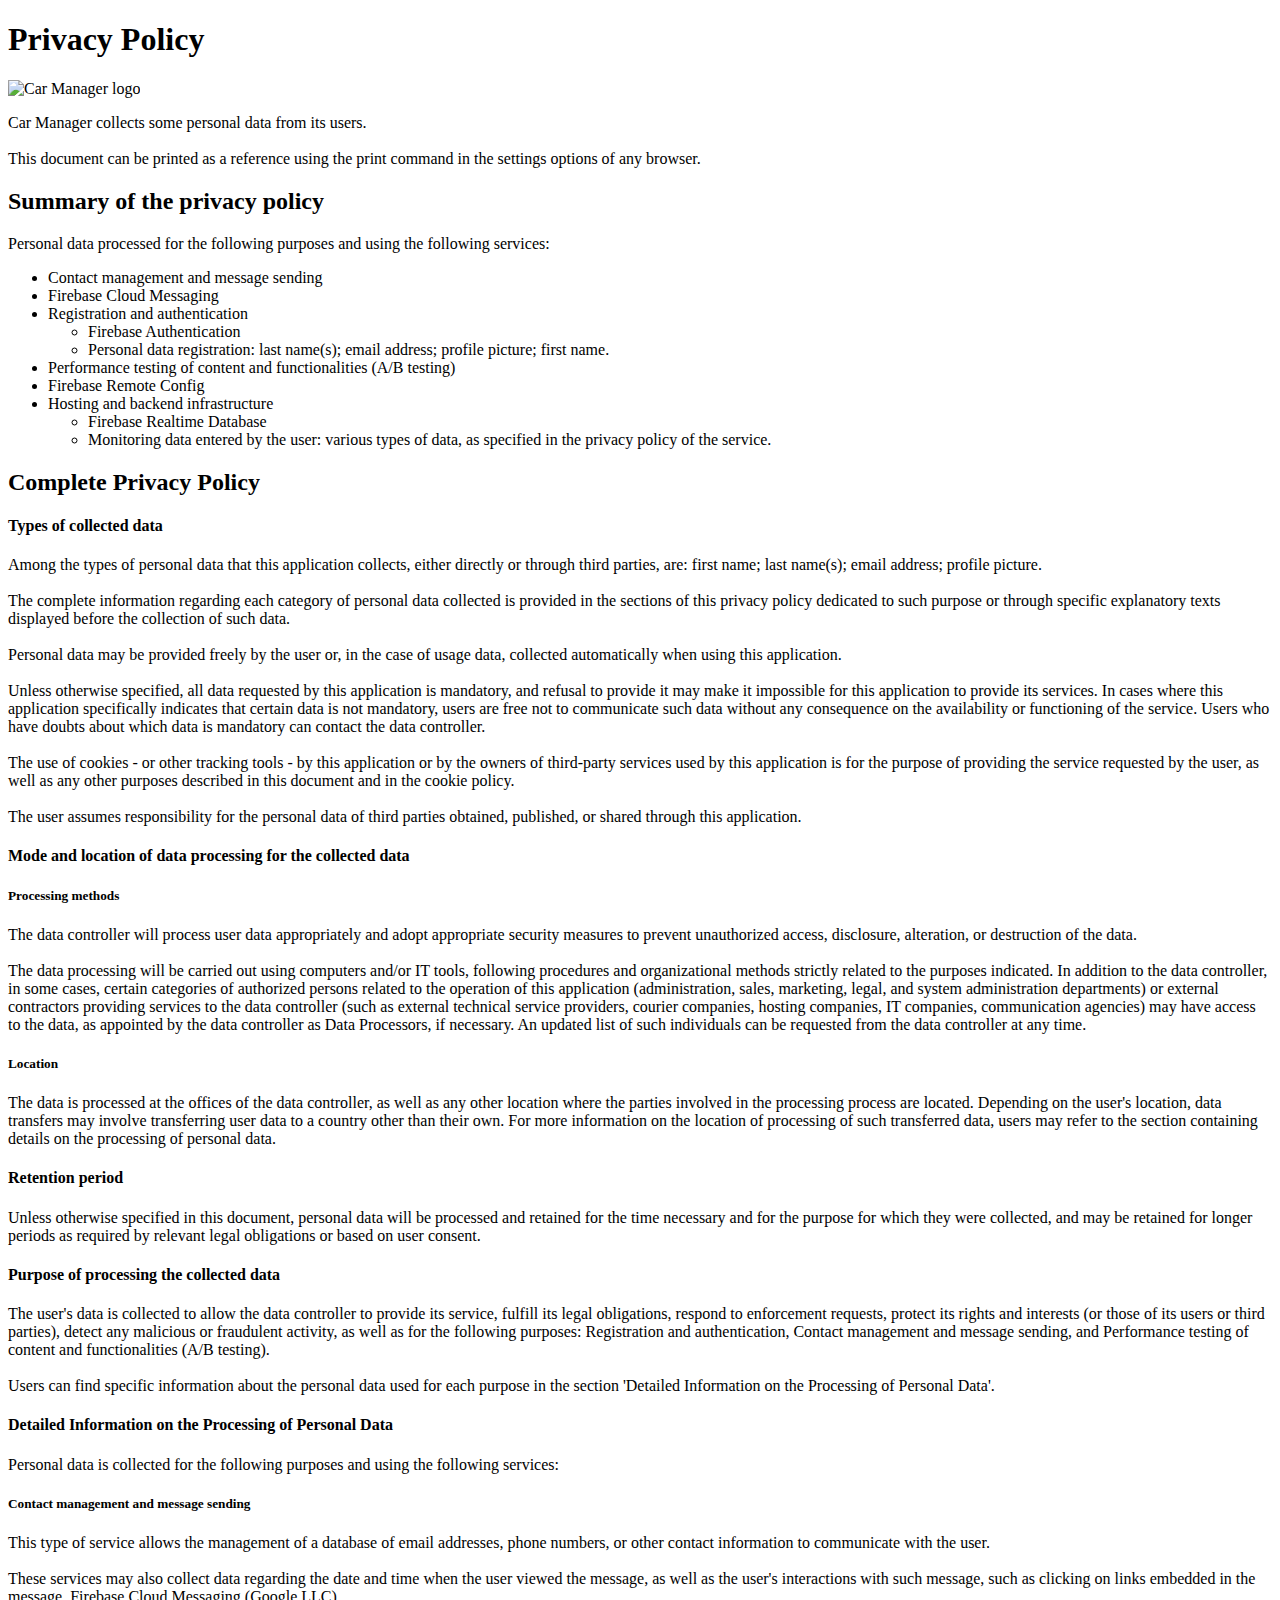
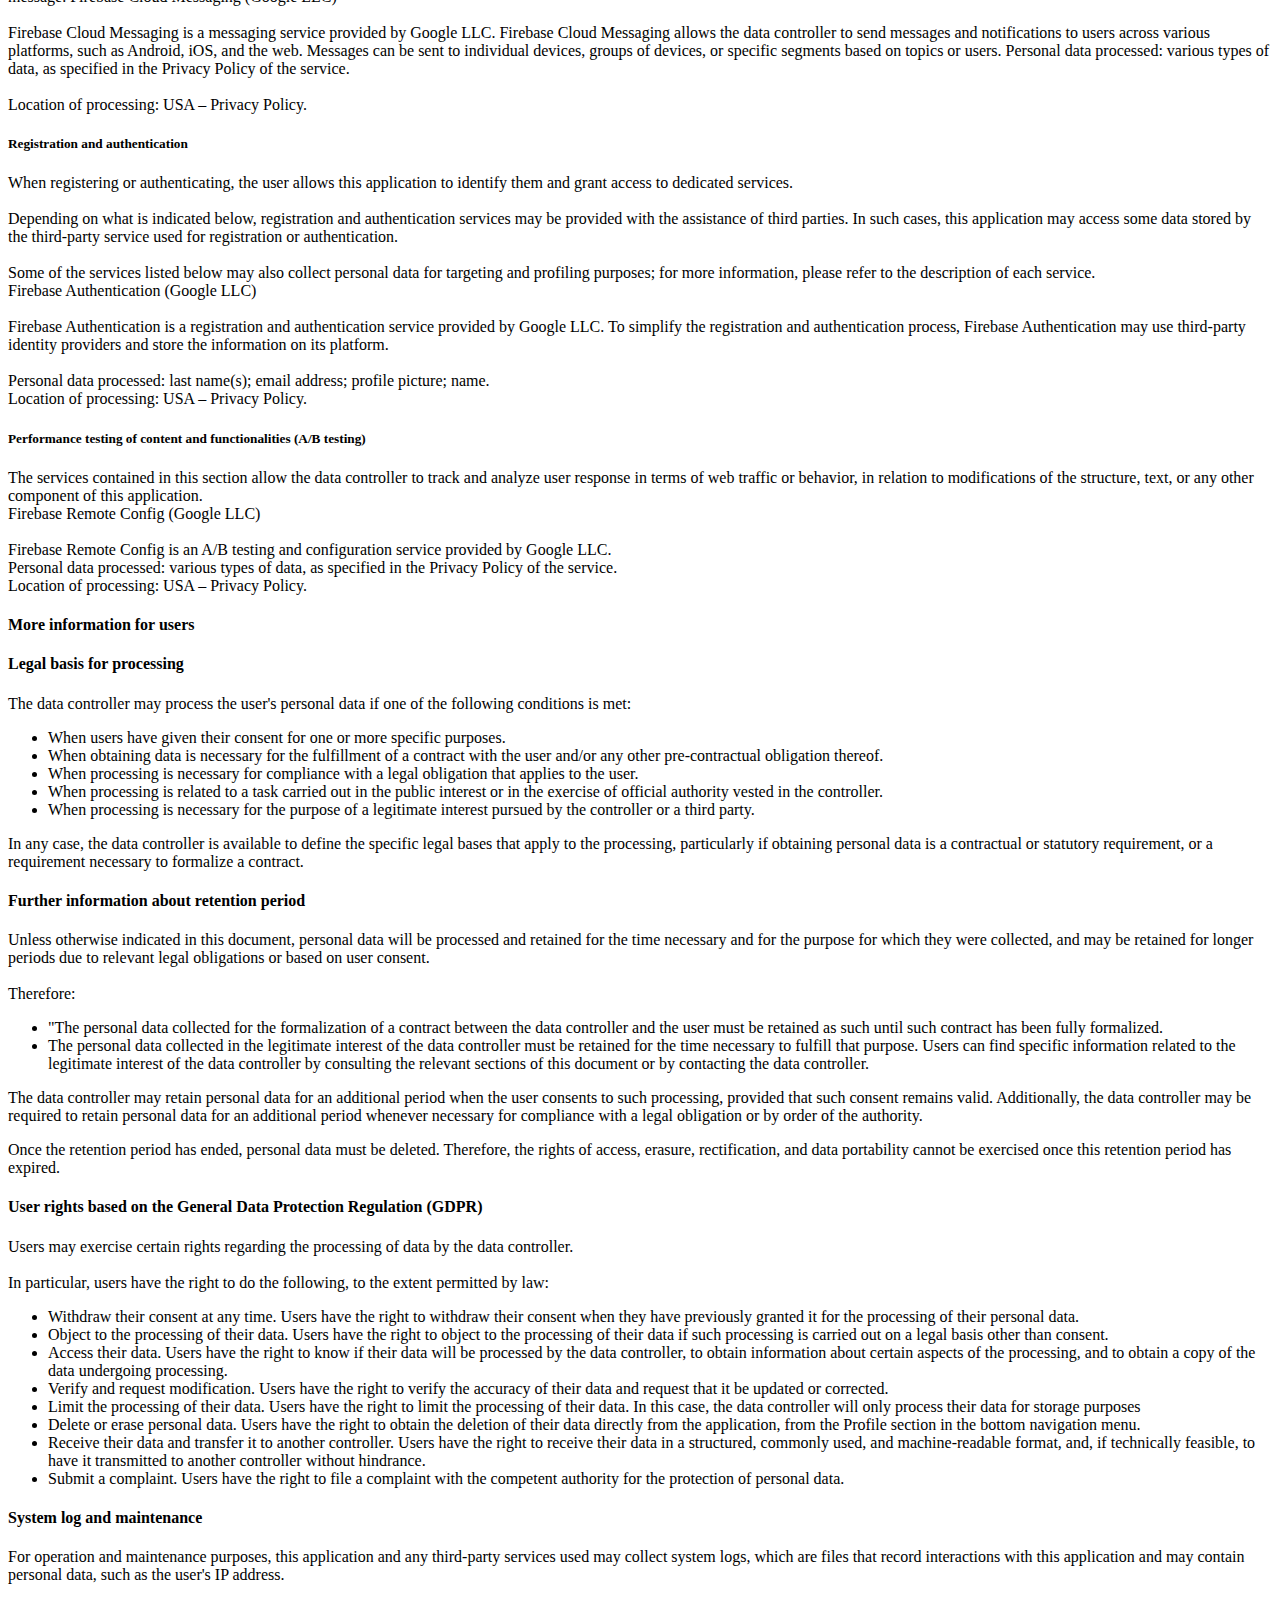
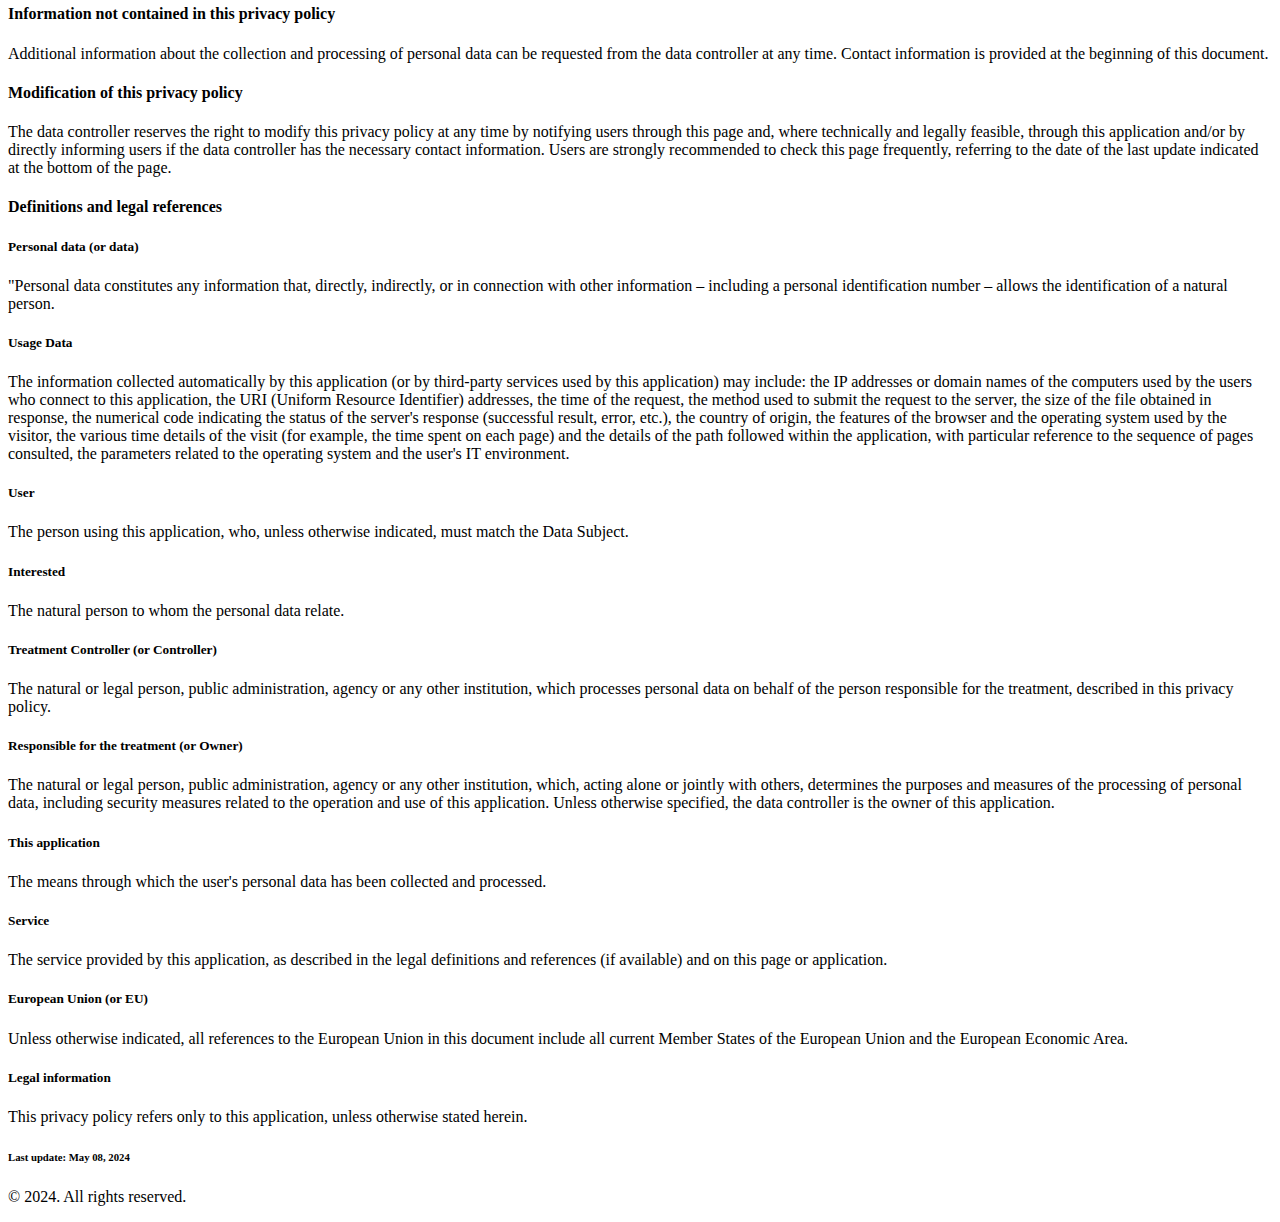
==== pages/privacypolicy.en.html @ eead5f78 "Merge pull request #2 from dan-chez/feature/webpage_en" ====
<!DOCTYPE html>
<html lang="en">
<head>
    <meta charset="UTF-8">
    <meta name="viewport" content="width=device-width, initial-scale=1.0">
    <title>Car Manager</title>
    <link rel="stylesheet" href="../styles/style.css">
    <link rel="icon" href="../assets/carmanager.png">
</head>
<body>
<header>
    <h1>Privacy Policy</h1>
    <img src="../assets/carmanager.png" alt="Car Manager logo">
</header>

<main>
    <section class="introduction">
        <p class="intro">Car Manager collects some personal data from its users.<br><br>This document can be printed as a reference using the print command in the settings options of any browser.</p>

        <h2>Summary of the privacy policy</h2>

        <p>Personal data processed for the following purposes and using the following services:</p>

        <ul>
            <li>Contact management and message sending</li>
            <li>Firebase Cloud Messaging</li>
            <li>Registration and authentication
                <ul>
                    <li>Firebase Authentication</li>
                    <li>Personal data registration: last name(s); email address; profile picture; first name.</li>
                </ul>
            </li>
            <li>Performance testing of content and functionalities (A/B testing)</li>
            <li>Firebase Remote Config</li>
            <li>Hosting and backend infrastructure
                <ul>
                    <li>Firebase Realtime Database</li>
                    <li>Monitoring data entered by the user: various types of data, as specified in the privacy policy of the service.</li>
                </ul>
            </li>
        </ul>

        <h2>Complete Privacy Policy</h2>

        <h4>Types of collected data</h4>

        <p>Among the types of personal data that this application collects, either directly or through third parties, are: first name; last name(s); email address; profile picture.<br><br>
            The complete information regarding each category of personal data collected is provided in the sections of this privacy policy dedicated to such purpose or through specific explanatory texts displayed before the collection of such data.<br><br>
            Personal data may be provided freely by the user or, in the case of usage data, collected automatically when using this application.<br><br>
            Unless otherwise specified, all data requested by this application is mandatory, and refusal to provide it may make it impossible for this application to provide its services. In cases where this application specifically indicates that certain data is not mandatory, users are free not to communicate such data without any consequence on the availability or functioning of the service.
            Users who have doubts about which data is mandatory can contact the data controller.<br><br>
            The use of cookies - or other tracking tools - by this application or by the owners of third-party services used by this application is for the purpose of providing the service requested by the user, as well as any other purposes described in this document and in the cookie policy.<br><br>
            The user assumes responsibility for the personal data of third parties obtained, published, or shared through this application.
        </p>

        <h4>Mode and location of data processing for the collected data</h4>

        <h5>Processing methods</h5>

        <p>The data controller will process user data appropriately and adopt appropriate security measures to prevent unauthorized access, disclosure, alteration, or destruction of the data.<br><br>
            The data processing will be carried out using computers and/or IT tools, following procedures and organizational methods strictly related to the purposes indicated. In addition to the data controller, in some cases, certain categories of authorized persons related to the operation of this application (administration, sales, marketing, legal, and system administration departments) or external contractors providing services to the data controller (such as external technical service providers, courier companies, hosting companies, IT companies, communication agencies) may have access to the data, as appointed by the data controller as Data Processors, if necessary. An updated list of such individuals can be requested from the data controller at any time.</p>

        <h5>Location</h5>

        <p>The data is processed at the offices of the data controller, as well as any other location where the parties involved in the processing process are located.
            Depending on the user's location, data transfers may involve transferring user data to a country other than their own. For more information on the location of processing of such transferred data, users may refer to the section containing details on the processing of personal data.</p>

        <h4>Retention period</h4>

        <p>Unless otherwise specified in this document, personal data will be processed and retained for the time necessary and for the purpose for which they were collected, and may be retained for longer periods as required by relevant legal obligations or based on user consent.</p>

        <h4>Purpose of processing the collected data</h4>

        <p>The user's data is collected to allow the data controller to provide its service, fulfill its legal obligations, respond to enforcement requests, protect its rights and interests (or those of its users or third parties), detect any malicious or fraudulent activity, as well as for the following purposes: Registration and authentication, Contact management and message sending, and Performance testing of content and functionalities (A/B testing).<br><br>
            Users can find specific information about the personal data used for each purpose in the section 'Detailed Information on the Processing of Personal Data'.</p>

        <h4>Detailed Information on the Processing of Personal Data</h4>

        <p>Personal data is collected for the following purposes and using the following services:</p>

        <h5>Contact management and message sending</h5>

        <p>This type of service allows the management of a database of email addresses, phone numbers, or other contact information to communicate with the user.<br><br>
            These services may also collect data regarding the date and time when the user viewed the message, as well as the user's interactions with such message, such as clicking on links embedded in the message.
            Firebase Cloud Messaging (Google LLC)<br><br>
            Firebase Cloud Messaging is a messaging service provided by Google LLC. Firebase Cloud Messaging allows the data controller to send messages and notifications to users across various platforms, such as Android, iOS, and the web. Messages can be sent to individual devices, groups of devices, or specific segments based on topics or users.
            Personal data processed: various types of data, as specified in the Privacy Policy of the service.<br><br>
            Location of processing: USA – Privacy Policy.</p>

        <h5>Registration and authentication</h5>

        <p>When registering or authenticating, the user allows this application to identify them and grant access to dedicated services.<br><br>
            Depending on what is indicated below, registration and authentication services may be provided with the assistance of third parties. In such cases, this application may access some data stored by the third-party service used for registration or authentication.<br><br>
            Some of the services listed below may also collect personal data for targeting and profiling purposes; for more information, please refer to the description of each service.<br>
            Firebase Authentication (Google LLC)<br><br>
            Firebase Authentication is a registration and authentication service provided by Google LLC. To simplify the registration and authentication process, Firebase Authentication may use third-party identity providers and store the information on its platform.<br><br>
            Personal data processed: last name(s); email address; profile picture; name.<br>
            Location of processing: USA – Privacy Policy.
        </p>

        <h5>Performance testing of content and functionalities (A/B testing)</h5>

        <p>The services contained in this section allow the data controller to track and analyze user response in terms of web traffic or behavior, in relation to modifications of the structure, text, or any other component of this application.<br>
            Firebase Remote Config (Google LLC)<br><br>
            Firebase Remote Config is an A/B testing and configuration service provided by Google LLC.<br>
            Personal data processed: various types of data, as specified in the Privacy Policy of the service.<br>
            Location of processing: USA – Privacy Policy.</p>

        <h4>More information for users</h4>

        <h4>Legal basis for processing</h4>

        <p>The data controller may process the user's personal data if one of the following conditions is met:</p>

        <ul>
            <li>When users have given their consent for one or more specific purposes.</li>
            <li>When obtaining data is necessary for the fulfillment of a contract with the user and/or any other pre-contractual obligation thereof.</li>
            <li>When processing is necessary for compliance with a legal obligation that applies to the user.</li>
            <li>When processing is related to a task carried out in the public interest or in the exercise of official authority vested in the controller.</li>
            <li>When processing is necessary for the purpose of a legitimate interest pursued by the controller or a third party.</li>
        </ul>

        <p>In any case, the data controller is available to define the specific legal bases that apply to the processing, particularly if obtaining personal data is a contractual or statutory requirement, or a requirement necessary to formalize a contract.</p>

        <h4>Further information about retention period</h4>

        <p>Unless otherwise indicated in this document, personal data will be processed and retained for the time necessary and for the purpose for which they were collected, and may be retained for longer periods due to relevant legal obligations or based on user consent.<br><br>Therefore:</p>

        <ul>
            <li>"The personal data collected for the formalization of a contract between the data controller and the user must be retained as such until such contract has been fully formalized.</li>
            <li>The personal data collected in the legitimate interest of the data controller must be retained for the time necessary to fulfill that purpose. Users can find specific information related to the legitimate interest of the data controller by consulting the relevant sections of this document or by contacting the data controller.</li>
        </ul>

        <p>The data controller may retain personal data for an additional period when the user consents to such processing, provided that such consent remains valid. Additionally, the data controller may be required to retain personal data for an additional period whenever necessary for compliance with a legal obligation or by order of the authority.</p>

        <p>Once the retention period has ended, personal data must be deleted. Therefore, the rights of access, erasure, rectification, and data portability cannot be exercised once this retention period has expired.</p>

        <h4>User rights based on the General Data Protection Regulation (GDPR)</h4>

        <p>Users may exercise certain rights regarding the processing of data by the data controller.<br><br>
            In particular, users have the right to do the following, to the extent permitted by law:</p>

        <ul>
            <li>Withdraw their consent at any time. Users have the right to withdraw their consent when they have previously granted it for the processing of their personal data.</li>
            <li>Object to the processing of their data. Users have the right to object to the processing of their data if such processing is carried out on a legal basis other than consent.</li>
            <li>Access their data. Users have the right to know if their data will be processed by the data controller, to obtain information about certain aspects of the processing, and to obtain a copy of the data undergoing processing.</li>
            <li>Verify and request modification. Users have the right to verify the accuracy of their data and request that it be updated or corrected.</li>
            <li>Limit the processing of their data. Users have the right to limit the processing of their data. In this case, the data controller will only process their data for storage purposes</li>
            <li>Delete or erase personal data. Users have the right to obtain the deletion of their data directly from the application, from the Profile section in the bottom navigation menu.</li>
            <li>Receive their data and transfer it to another controller. Users have the right to receive their data in a structured, commonly used, and machine-readable format, and, if technically feasible, to have it transmitted to another controller without hindrance.</li>
            <li>Submit a complaint. Users have the right to file a complaint with the competent authority for the protection of personal data.</li>
        </ul>

        <h4>System log and maintenance</h4>

        <p>For operation and maintenance purposes, this application and any third-party services used may collect system logs, which are files that record interactions with this application and may contain personal data, such as the user's IP address.</p>

        <h4>Information not contained in this privacy policy</h4>

        <p>Additional information about the collection and processing of personal data can be requested from the data controller at any time. Contact information is provided at the beginning of this document.</p>

        <h4>Modification of this privacy policy</h4>

        <p>The data controller reserves the right to modify this privacy policy at any time by notifying users through this page and, where technically and legally feasible, through this application and/or by directly informing users if the data controller has the necessary contact information. Users are strongly recommended to check this page frequently, referring to the date of the last update indicated at the bottom of the page.</p>

        <h4>Definitions and legal references</h4>

        <h5>Personal data (or data)</h5>

        <p>"Personal data constitutes any information that, directly, indirectly, or in connection with other information – including a personal identification number – allows the identification of a natural person.</p>

        <h5>Usage Data</h5>

        <p>The information collected automatically by this application (or by third-party services used by this application) may include: the IP addresses or domain names of the computers used by the users who connect to this application, the URI (Uniform Resource Identifier) addresses, the time of the request, the method used to submit the request to the server, the size of the file obtained in response, the numerical code indicating the status of the server's response (successful result, error, etc.), the country of origin, the features of the browser and the operating system used by the visitor, the various time details of the visit (for example, the time spent on each page) and the details of the path followed within the application, with particular reference to the sequence of pages consulted, the parameters related to the operating system and the user's IT environment.</p>

        <h5>User</h5>

        <p>The person using this application, who, unless otherwise indicated, must match the Data Subject.</p>

        <h5>Interested</h5>

        <p>The natural person to whom the personal data relate.</p>

        <h5>Treatment Controller (or Controller)</h5>

        <p>The natural or legal person, public administration, agency or any other institution, which processes personal data on behalf of the person responsible for the treatment, described in this privacy policy.</p>

        <h5>Responsible for the treatment (or Owner)</h5>

        <p>The natural or legal person, public administration, agency or any other institution, which, acting alone or jointly with others, determines the purposes and measures of the processing of personal data, including security measures related to the operation and use of this application. Unless otherwise specified, the data controller is the owner of this application.</p>

        <h5>This application</h5>

        <p>The means through which the user's personal data has been collected and processed.</p>

        <h5>Service</h5>

        <p>The service provided by this application, as described in the legal definitions and references (if available) and on this page or application.</p>

        <h5>European Union (or EU)</h5>

        <p>Unless otherwise indicated, all references to the European Union in this document include all current Member States of the European Union and the European Economic Area.</p>

        <h5>Legal information</h5>

        <p>This privacy policy refers only to this application, unless otherwise stated herein.</p>

        <h6>Last update: May 08, 2024</h6>

    </section>
</main>

<footer>
    <p>&copy; 2024. All rights reserved.</p>
</footer>
</body>
</html>
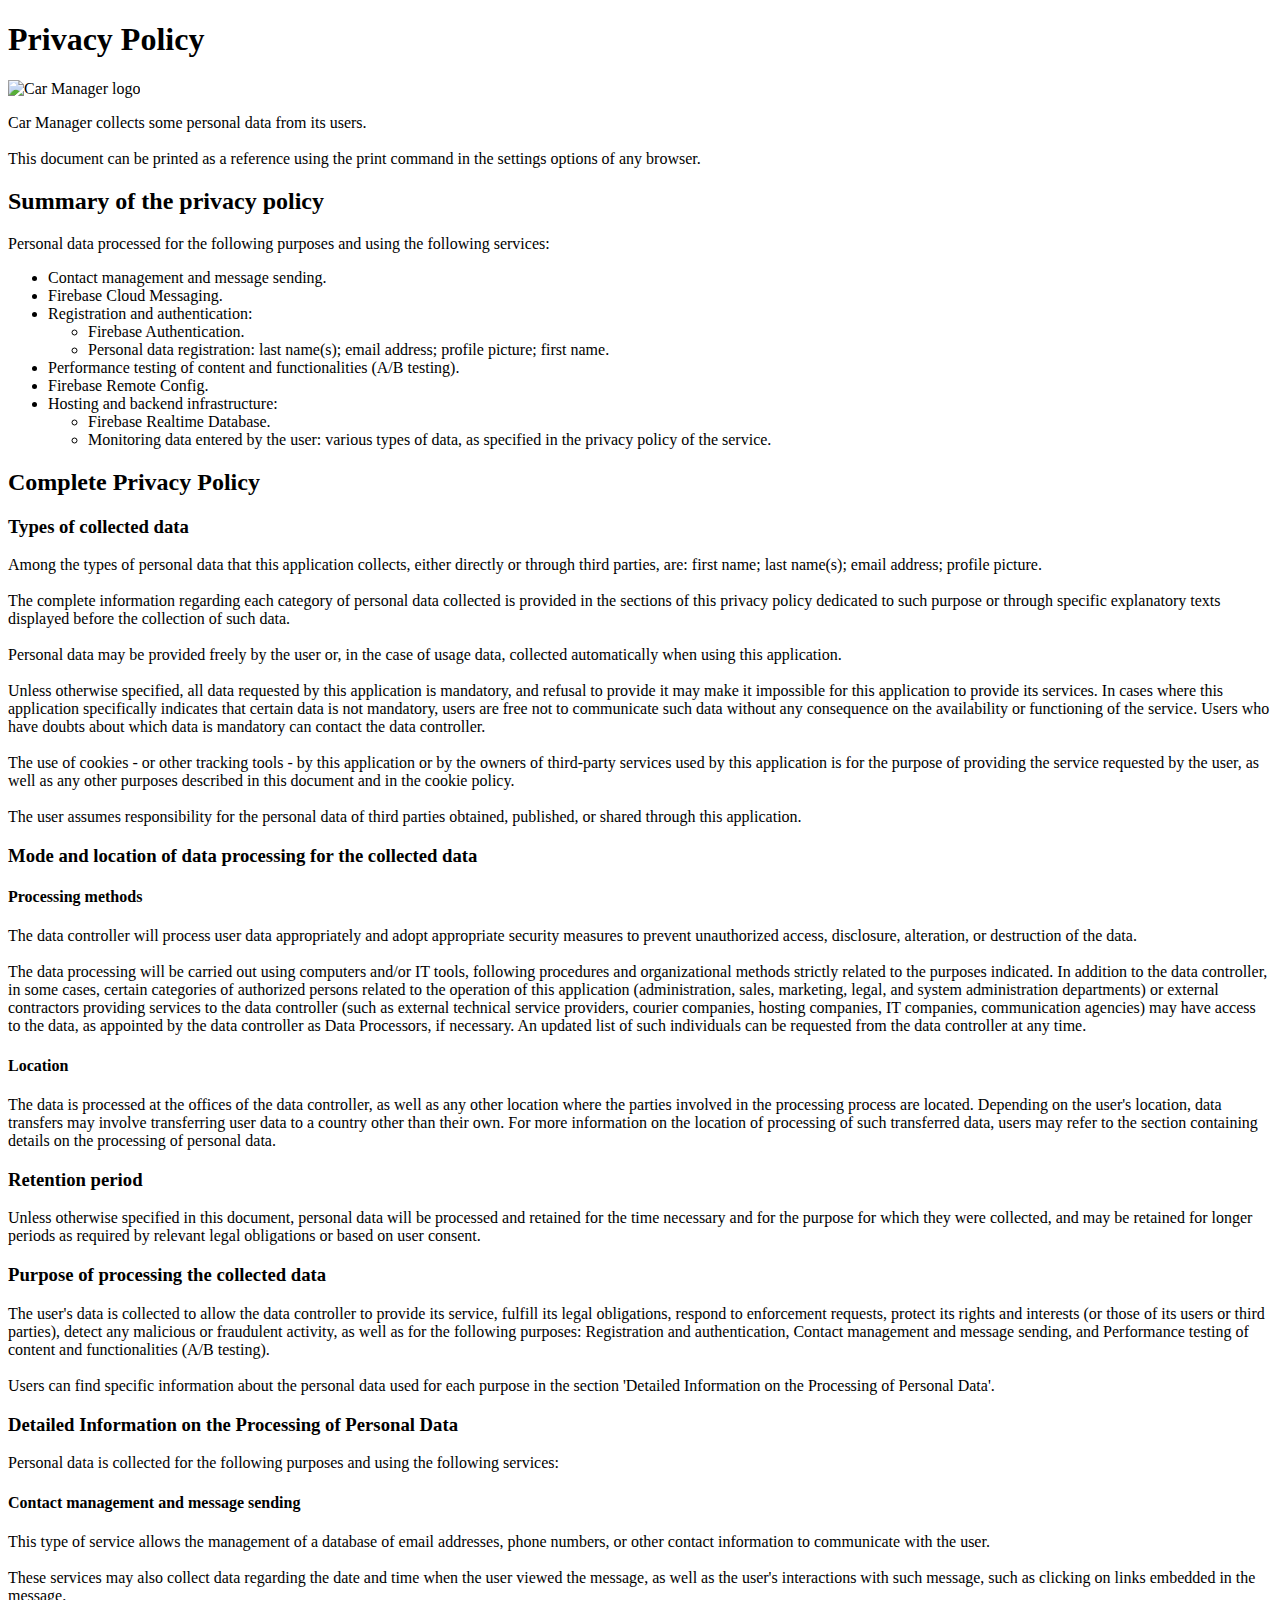
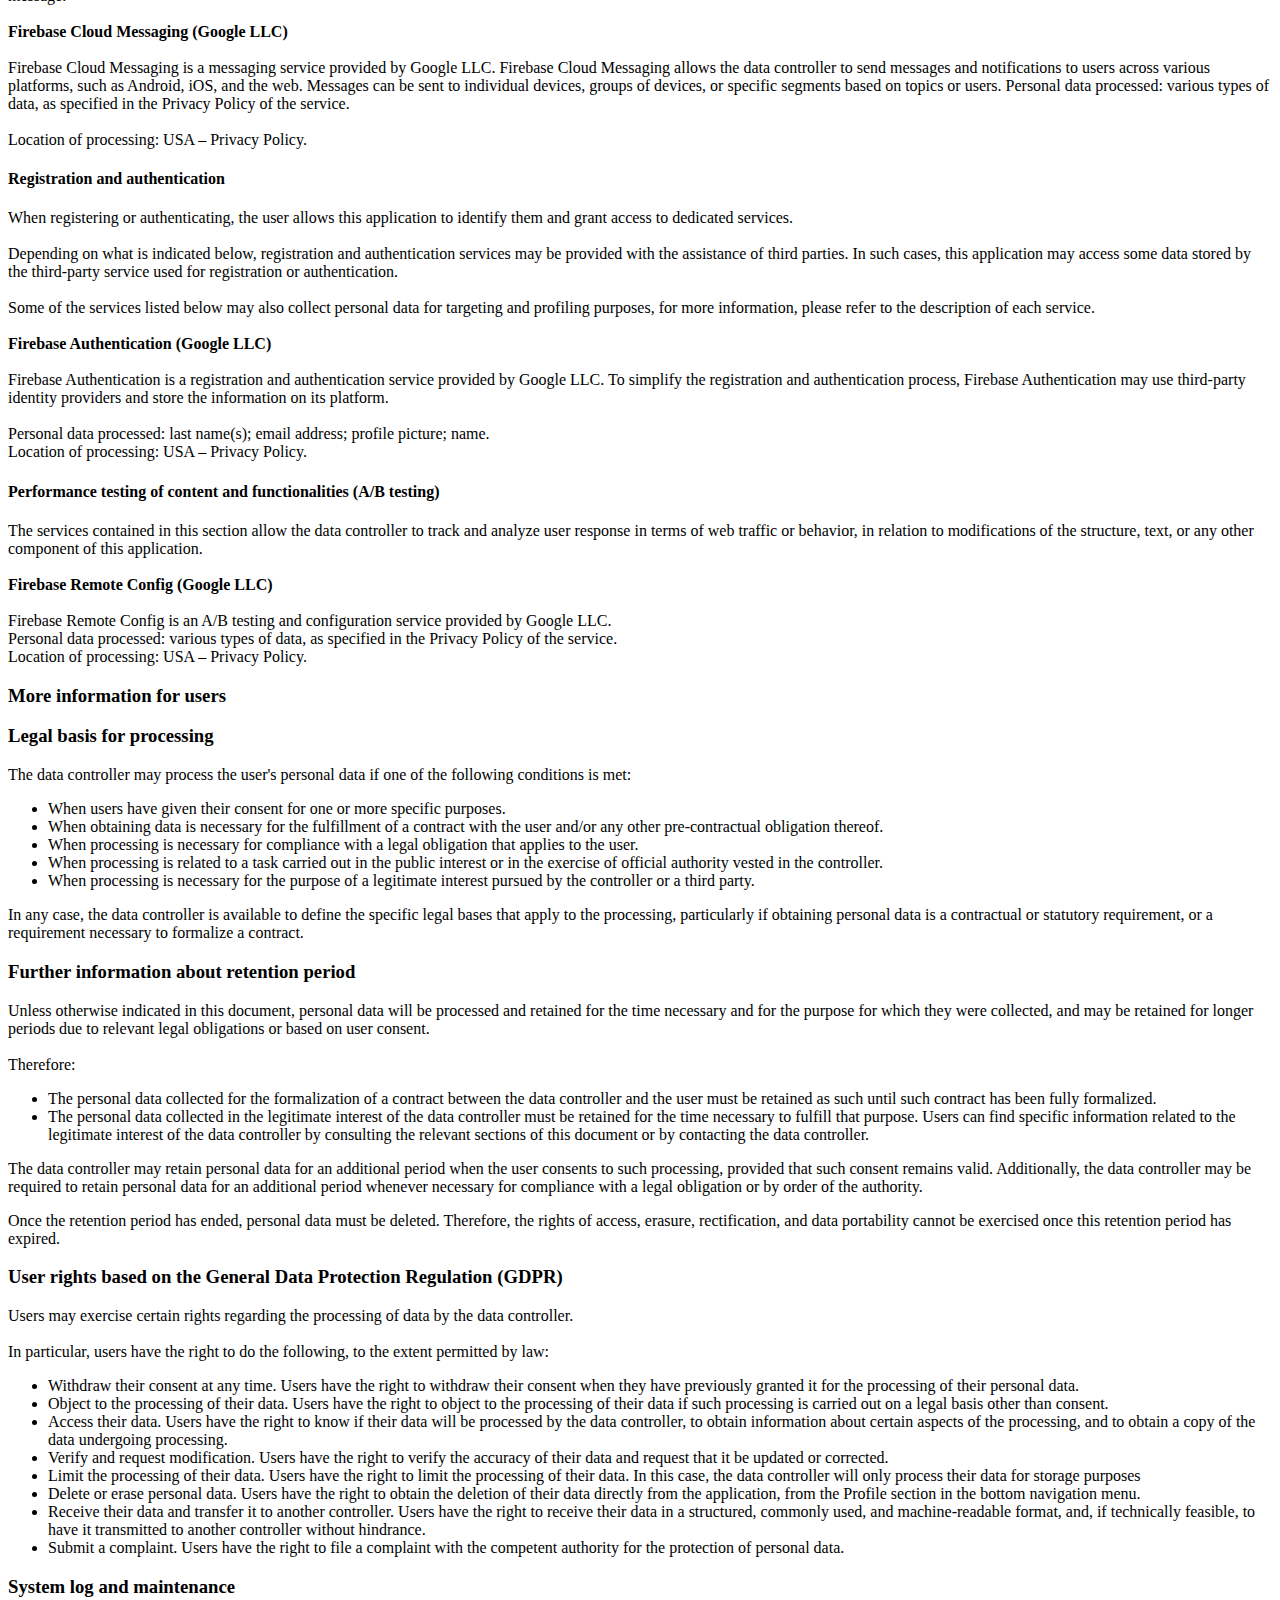
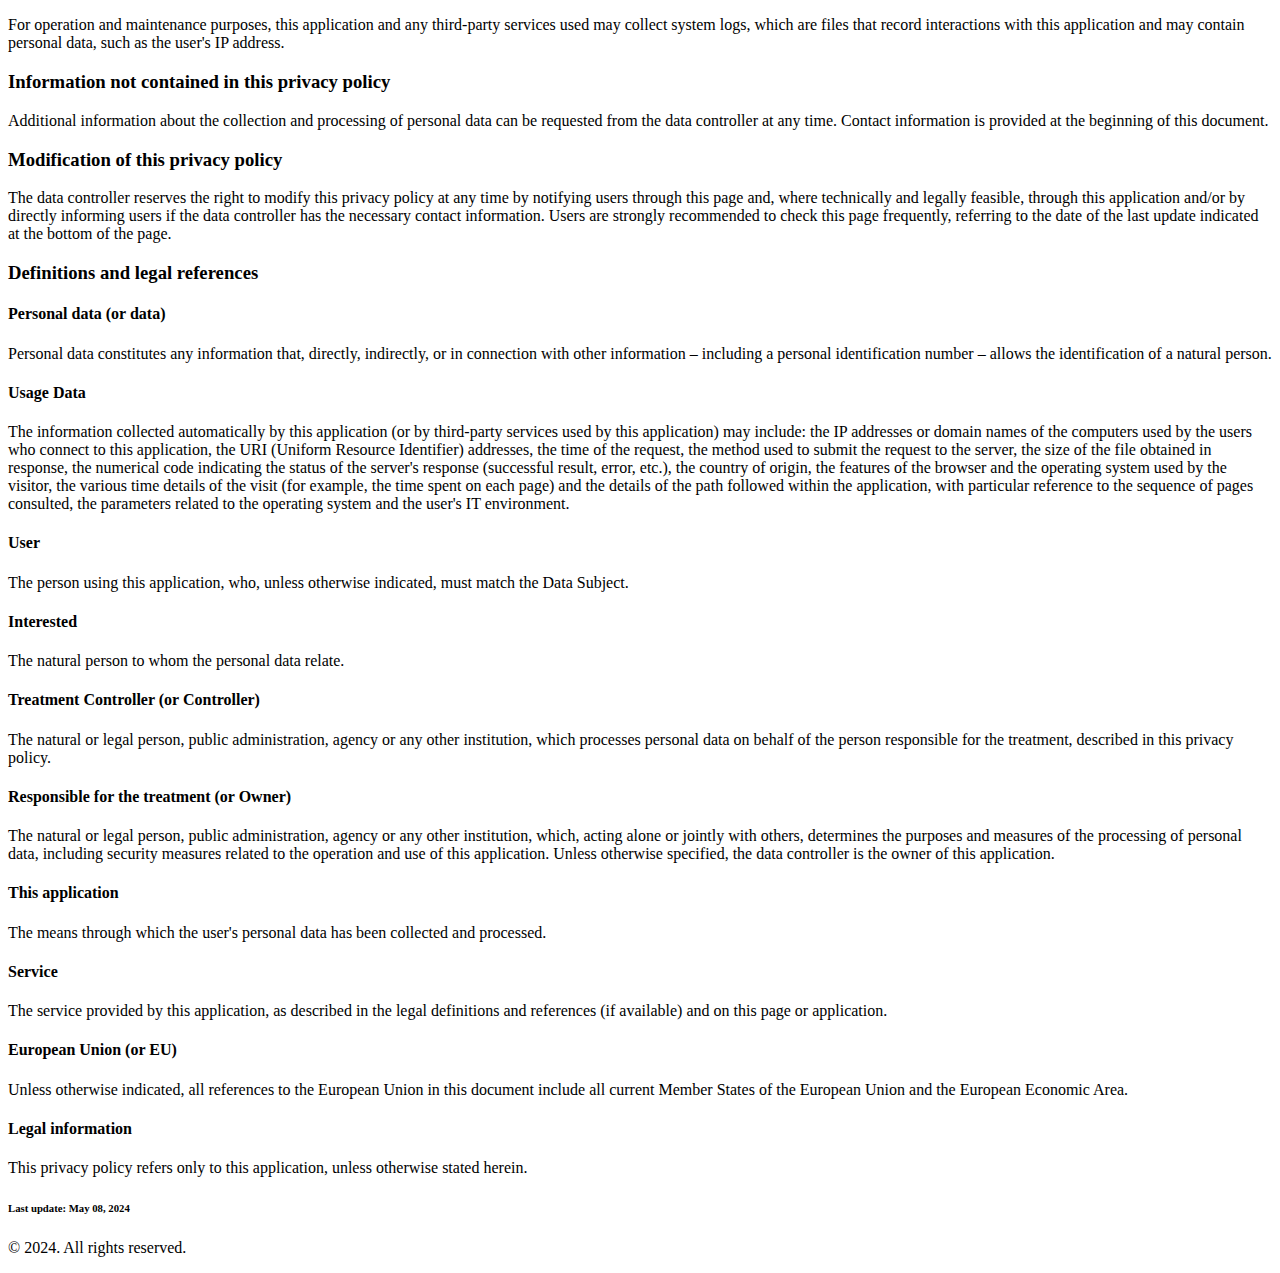
==== commit bd40f4d7: "Grammar and clarity improvements for the Privacy Policy section on the website" ====
--- a/pages/privacypolicy.en.html
+++ b/pages/privacypolicy.en.html
@@ -1,5 +1,6 @@
 <!DOCTYPE html>
 <html lang="en">
+
 <head>
     <meta charset="UTF-8">
     <meta name="viewport" content="width=device-width, initial-scale=1.0">
@@ -7,211 +8,310 @@
     <link rel="stylesheet" href="../styles/style.css">
     <link rel="icon" href="../assets/carmanager.png">
 </head>
+
 <body>
-<header>
-    <h1>Privacy Policy</h1>
-    <img src="../assets/carmanager.png" alt="Car Manager logo">
-</header>
-
-<main>
-    <section class="introduction">
-        <p class="intro">Car Manager collects some personal data from its users.<br><br>This document can be printed as a reference using the print command in the settings options of any browser.</p>
-
-        <h2>Summary of the privacy policy</h2>
-
-        <p>Personal data processed for the following purposes and using the following services:</p>
-
-        <ul>
-            <li>Contact management and message sending</li>
-            <li>Firebase Cloud Messaging</li>
-            <li>Registration and authentication
-                <ul>
-                    <li>Firebase Authentication</li>
-                    <li>Personal data registration: last name(s); email address; profile picture; first name.</li>
-                </ul>
-            </li>
-            <li>Performance testing of content and functionalities (A/B testing)</li>
-            <li>Firebase Remote Config</li>
-            <li>Hosting and backend infrastructure
-                <ul>
-                    <li>Firebase Realtime Database</li>
-                    <li>Monitoring data entered by the user: various types of data, as specified in the privacy policy of the service.</li>
-                </ul>
-            </li>
-        </ul>
-
-        <h2>Complete Privacy Policy</h2>
-
-        <h4>Types of collected data</h4>
-
-        <p>Among the types of personal data that this application collects, either directly or through third parties, are: first name; last name(s); email address; profile picture.<br><br>
-            The complete information regarding each category of personal data collected is provided in the sections of this privacy policy dedicated to such purpose or through specific explanatory texts displayed before the collection of such data.<br><br>
-            Personal data may be provided freely by the user or, in the case of usage data, collected automatically when using this application.<br><br>
-            Unless otherwise specified, all data requested by this application is mandatory, and refusal to provide it may make it impossible for this application to provide its services. In cases where this application specifically indicates that certain data is not mandatory, users are free not to communicate such data without any consequence on the availability or functioning of the service.
-            Users who have doubts about which data is mandatory can contact the data controller.<br><br>
-            The use of cookies - or other tracking tools - by this application or by the owners of third-party services used by this application is for the purpose of providing the service requested by the user, as well as any other purposes described in this document and in the cookie policy.<br><br>
-            The user assumes responsibility for the personal data of third parties obtained, published, or shared through this application.
-        </p>
-
-        <h4>Mode and location of data processing for the collected data</h4>
-
-        <h5>Processing methods</h5>
-
-        <p>The data controller will process user data appropriately and adopt appropriate security measures to prevent unauthorized access, disclosure, alteration, or destruction of the data.<br><br>
-            The data processing will be carried out using computers and/or IT tools, following procedures and organizational methods strictly related to the purposes indicated. In addition to the data controller, in some cases, certain categories of authorized persons related to the operation of this application (administration, sales, marketing, legal, and system administration departments) or external contractors providing services to the data controller (such as external technical service providers, courier companies, hosting companies, IT companies, communication agencies) may have access to the data, as appointed by the data controller as Data Processors, if necessary. An updated list of such individuals can be requested from the data controller at any time.</p>
-
-        <h5>Location</h5>
-
-        <p>The data is processed at the offices of the data controller, as well as any other location where the parties involved in the processing process are located.
-            Depending on the user's location, data transfers may involve transferring user data to a country other than their own. For more information on the location of processing of such transferred data, users may refer to the section containing details on the processing of personal data.</p>
-
-        <h4>Retention period</h4>
-
-        <p>Unless otherwise specified in this document, personal data will be processed and retained for the time necessary and for the purpose for which they were collected, and may be retained for longer periods as required by relevant legal obligations or based on user consent.</p>
-
-        <h4>Purpose of processing the collected data</h4>
-
-        <p>The user's data is collected to allow the data controller to provide its service, fulfill its legal obligations, respond to enforcement requests, protect its rights and interests (or those of its users or third parties), detect any malicious or fraudulent activity, as well as for the following purposes: Registration and authentication, Contact management and message sending, and Performance testing of content and functionalities (A/B testing).<br><br>
-            Users can find specific information about the personal data used for each purpose in the section 'Detailed Information on the Processing of Personal Data'.</p>
-
-        <h4>Detailed Information on the Processing of Personal Data</h4>
-
-        <p>Personal data is collected for the following purposes and using the following services:</p>
-
-        <h5>Contact management and message sending</h5>
-
-        <p>This type of service allows the management of a database of email addresses, phone numbers, or other contact information to communicate with the user.<br><br>
-            These services may also collect data regarding the date and time when the user viewed the message, as well as the user's interactions with such message, such as clicking on links embedded in the message.
-            Firebase Cloud Messaging (Google LLC)<br><br>
-            Firebase Cloud Messaging is a messaging service provided by Google LLC. Firebase Cloud Messaging allows the data controller to send messages and notifications to users across various platforms, such as Android, iOS, and the web. Messages can be sent to individual devices, groups of devices, or specific segments based on topics or users.
-            Personal data processed: various types of data, as specified in the Privacy Policy of the service.<br><br>
-            Location of processing: USA – Privacy Policy.</p>
-
-        <h5>Registration and authentication</h5>
-
-        <p>When registering or authenticating, the user allows this application to identify them and grant access to dedicated services.<br><br>
-            Depending on what is indicated below, registration and authentication services may be provided with the assistance of third parties. In such cases, this application may access some data stored by the third-party service used for registration or authentication.<br><br>
-            Some of the services listed below may also collect personal data for targeting and profiling purposes; for more information, please refer to the description of each service.<br>
-            Firebase Authentication (Google LLC)<br><br>
-            Firebase Authentication is a registration and authentication service provided by Google LLC. To simplify the registration and authentication process, Firebase Authentication may use third-party identity providers and store the information on its platform.<br><br>
-            Personal data processed: last name(s); email address; profile picture; name.<br>
-            Location of processing: USA – Privacy Policy.
-        </p>
-
-        <h5>Performance testing of content and functionalities (A/B testing)</h5>
-
-        <p>The services contained in this section allow the data controller to track and analyze user response in terms of web traffic or behavior, in relation to modifications of the structure, text, or any other component of this application.<br>
-            Firebase Remote Config (Google LLC)<br><br>
-            Firebase Remote Config is an A/B testing and configuration service provided by Google LLC.<br>
-            Personal data processed: various types of data, as specified in the Privacy Policy of the service.<br>
-            Location of processing: USA – Privacy Policy.</p>
-
-        <h4>More information for users</h4>
-
-        <h4>Legal basis for processing</h4>
-
-        <p>The data controller may process the user's personal data if one of the following conditions is met:</p>
-
-        <ul>
-            <li>When users have given their consent for one or more specific purposes.</li>
-            <li>When obtaining data is necessary for the fulfillment of a contract with the user and/or any other pre-contractual obligation thereof.</li>
-            <li>When processing is necessary for compliance with a legal obligation that applies to the user.</li>
-            <li>When processing is related to a task carried out in the public interest or in the exercise of official authority vested in the controller.</li>
-            <li>When processing is necessary for the purpose of a legitimate interest pursued by the controller or a third party.</li>
-        </ul>
-
-        <p>In any case, the data controller is available to define the specific legal bases that apply to the processing, particularly if obtaining personal data is a contractual or statutory requirement, or a requirement necessary to formalize a contract.</p>
-
-        <h4>Further information about retention period</h4>
-
-        <p>Unless otherwise indicated in this document, personal data will be processed and retained for the time necessary and for the purpose for which they were collected, and may be retained for longer periods due to relevant legal obligations or based on user consent.<br><br>Therefore:</p>
-
-        <ul>
-            <li>"The personal data collected for the formalization of a contract between the data controller and the user must be retained as such until such contract has been fully formalized.</li>
-            <li>The personal data collected in the legitimate interest of the data controller must be retained for the time necessary to fulfill that purpose. Users can find specific information related to the legitimate interest of the data controller by consulting the relevant sections of this document or by contacting the data controller.</li>
-        </ul>
-
-        <p>The data controller may retain personal data for an additional period when the user consents to such processing, provided that such consent remains valid. Additionally, the data controller may be required to retain personal data for an additional period whenever necessary for compliance with a legal obligation or by order of the authority.</p>
-
-        <p>Once the retention period has ended, personal data must be deleted. Therefore, the rights of access, erasure, rectification, and data portability cannot be exercised once this retention period has expired.</p>
-
-        <h4>User rights based on the General Data Protection Regulation (GDPR)</h4>
-
-        <p>Users may exercise certain rights regarding the processing of data by the data controller.<br><br>
-            In particular, users have the right to do the following, to the extent permitted by law:</p>
-
-        <ul>
-            <li>Withdraw their consent at any time. Users have the right to withdraw their consent when they have previously granted it for the processing of their personal data.</li>
-            <li>Object to the processing of their data. Users have the right to object to the processing of their data if such processing is carried out on a legal basis other than consent.</li>
-            <li>Access their data. Users have the right to know if their data will be processed by the data controller, to obtain information about certain aspects of the processing, and to obtain a copy of the data undergoing processing.</li>
-            <li>Verify and request modification. Users have the right to verify the accuracy of their data and request that it be updated or corrected.</li>
-            <li>Limit the processing of their data. Users have the right to limit the processing of their data. In this case, the data controller will only process their data for storage purposes</li>
-            <li>Delete or erase personal data. Users have the right to obtain the deletion of their data directly from the application, from the Profile section in the bottom navigation menu.</li>
-            <li>Receive their data and transfer it to another controller. Users have the right to receive their data in a structured, commonly used, and machine-readable format, and, if technically feasible, to have it transmitted to another controller without hindrance.</li>
-            <li>Submit a complaint. Users have the right to file a complaint with the competent authority for the protection of personal data.</li>
-        </ul>
-
-        <h4>System log and maintenance</h4>
-
-        <p>For operation and maintenance purposes, this application and any third-party services used may collect system logs, which are files that record interactions with this application and may contain personal data, such as the user's IP address.</p>
-
-        <h4>Information not contained in this privacy policy</h4>
-
-        <p>Additional information about the collection and processing of personal data can be requested from the data controller at any time. Contact information is provided at the beginning of this document.</p>
-
-        <h4>Modification of this privacy policy</h4>
-
-        <p>The data controller reserves the right to modify this privacy policy at any time by notifying users through this page and, where technically and legally feasible, through this application and/or by directly informing users if the data controller has the necessary contact information. Users are strongly recommended to check this page frequently, referring to the date of the last update indicated at the bottom of the page.</p>
-
-        <h4>Definitions and legal references</h4>
-
-        <h5>Personal data (or data)</h5>
-
-        <p>"Personal data constitutes any information that, directly, indirectly, or in connection with other information – including a personal identification number – allows the identification of a natural person.</p>
-
-        <h5>Usage Data</h5>
-
-        <p>The information collected automatically by this application (or by third-party services used by this application) may include: the IP addresses or domain names of the computers used by the users who connect to this application, the URI (Uniform Resource Identifier) addresses, the time of the request, the method used to submit the request to the server, the size of the file obtained in response, the numerical code indicating the status of the server's response (successful result, error, etc.), the country of origin, the features of the browser and the operating system used by the visitor, the various time details of the visit (for example, the time spent on each page) and the details of the path followed within the application, with particular reference to the sequence of pages consulted, the parameters related to the operating system and the user's IT environment.</p>
-
-        <h5>User</h5>
-
-        <p>The person using this application, who, unless otherwise indicated, must match the Data Subject.</p>
-
-        <h5>Interested</h5>
-
-        <p>The natural person to whom the personal data relate.</p>
-
-        <h5>Treatment Controller (or Controller)</h5>
-
-        <p>The natural or legal person, public administration, agency or any other institution, which processes personal data on behalf of the person responsible for the treatment, described in this privacy policy.</p>
-
-        <h5>Responsible for the treatment (or Owner)</h5>
-
-        <p>The natural or legal person, public administration, agency or any other institution, which, acting alone or jointly with others, determines the purposes and measures of the processing of personal data, including security measures related to the operation and use of this application. Unless otherwise specified, the data controller is the owner of this application.</p>
-
-        <h5>This application</h5>
-
-        <p>The means through which the user's personal data has been collected and processed.</p>
-
-        <h5>Service</h5>
-
-        <p>The service provided by this application, as described in the legal definitions and references (if available) and on this page or application.</p>
-
-        <h5>European Union (or EU)</h5>
-
-        <p>Unless otherwise indicated, all references to the European Union in this document include all current Member States of the European Union and the European Economic Area.</p>
-
-        <h5>Legal information</h5>
-
-        <p>This privacy policy refers only to this application, unless otherwise stated herein.</p>
-
-        <h6>Last update: May 08, 2024</h6>
-
-    </section>
-</main>
-
-<footer>
-    <p>&copy; 2024. All rights reserved.</p>
-</footer>
+    <header>
+        <h1>Privacy Policy</h1>
+        <img src="../assets/carmanager.png" alt="Car Manager logo">
+    </header>
+
+    <main>
+        <section class="introduction">
+            <p class="intro">Car Manager collects some personal data from its users.<br><br>This document can be printed
+                as a reference using the print command in the settings options of any browser.</p>
+
+            <h2>Summary of the privacy policy</h2>
+
+            <p>Personal data processed for the following purposes and using the following services:</p>
+
+            <ul>
+                <li>Contact management and message sending.</li>
+                <li>Firebase Cloud Messaging.</li>
+                <li>Registration and authentication:
+                    <ul>
+                        <li>Firebase Authentication.</li>
+                        <li>Personal data registration: last name(s); email address; profile picture; first name.</li>
+                    </ul>
+                </li>
+                <li>Performance testing of content and functionalities (A/B testing).</li>
+                <li>Firebase Remote Config.</li>
+                <li>Hosting and backend infrastructure:
+                    <ul>
+                        <li>Firebase Realtime Database.</li>
+                        <li>Monitoring data entered by the user: various types of data, as specified in the privacy
+                            policy of the service.</li>
+                    </ul>
+                </li>
+            </ul>
+
+            <h2>Complete Privacy Policy</h2>
+
+            <h3>Types of collected data</h3>
+
+            <p>Among the types of personal data that this application collects, either directly or through third
+                parties, are: first name; last name(s); email address; profile picture.<br><br>
+                The complete information regarding each category of personal data collected is provided in the sections
+                of this privacy policy dedicated to such purpose or through specific explanatory texts displayed before
+                the collection of such data.<br><br>
+                Personal data may be provided freely by the user or, in the case of usage data, collected automatically
+                when using this application.<br><br>
+                Unless otherwise specified, all data requested by this application is mandatory, and refusal to provide
+                it may make it impossible for this application to provide its services. In cases where this application
+                specifically indicates that certain data is not mandatory, users are free not to communicate such data
+                without any consequence on the availability or functioning of the service.
+                Users who have doubts about which data is mandatory can contact the data controller.<br><br>
+                The use of cookies - or other tracking tools - by this application or by the owners of third-party
+                services used by this application is for the purpose of providing the service requested by the user, as
+                well as any other purposes described in this document and in the cookie policy.<br><br>
+                The user assumes responsibility for the personal data of third parties obtained, published, or shared
+                through this application.
+            </p>
+
+            <h3>Mode and location of data processing for the collected data</h3>
+
+            <h4>Processing methods</h4>
+
+            <p>The data controller will process user data appropriately and adopt appropriate security measures to
+                prevent unauthorized access, disclosure, alteration, or destruction of the data.<br><br>
+                The data processing will be carried out using computers and/or IT tools, following procedures and
+                organizational methods strictly related to the purposes indicated. In addition to the data controller,
+                in some cases, certain categories of authorized persons related to the operation of this application
+                (administration, sales, marketing, legal, and system administration departments) or external contractors
+                providing services to the data controller (such as external technical service providers, courier
+                companies, hosting companies, IT companies, communication agencies) may have access to the data, as
+                appointed by the data controller as Data Processors, if necessary. An updated list of such individuals
+                can be requested from the data controller at any time.</p>
+
+            <h4>Location</h4>
+
+            <p>The data is processed at the offices of the data controller, as well as any other location where the
+                parties involved in the processing process are located.
+                Depending on the user's location, data transfers may involve transferring user data to a country other
+                than their own. For more information on the location of processing of such transferred data, users may
+                refer to the section containing details on the processing of personal data.</p>
+
+            <h3>Retention period</h3>
+
+            <p>Unless otherwise specified in this document, personal data will be processed and retained for the time
+                necessary and for the purpose for which they were collected, and may be retained for longer periods as
+                required by relevant legal obligations or based on user consent.</p>
+
+            <h3>Purpose of processing the collected data</h3>
+
+            <p>The user's data is collected to allow the data controller to provide its service, fulfill its legal
+                obligations, respond to enforcement requests, protect its rights and interests (or those of its users or
+                third parties), detect any malicious or fraudulent activity, as well as for the following purposes:
+                Registration and authentication, Contact management and message sending, and Performance testing of
+                content and functionalities (A/B testing).<br><br>
+                Users can find specific information about the personal data used for each purpose in the section
+                'Detailed Information on the Processing of Personal Data'.</p>
+
+            <h3>Detailed Information on the Processing of Personal Data</h3>
+
+            <p>Personal data is collected for the following purposes and using the following services:</p>
+
+            <h4>Contact management and message sending</h4>
+
+            <p>This type of service allows the management of a database of email addresses, phone numbers, or other
+                contact information to communicate with the user.<br><br>
+                These services may also collect data regarding the date and time when the user viewed the message, as
+                well as the user's interactions with such message, such as clicking on links embedded in the
+                message.<br><br>
+                <strong>Firebase Cloud Messaging (Google LLC)</strong><br><br>
+                Firebase Cloud Messaging is a messaging service provided by Google LLC. Firebase Cloud Messaging allows
+                the data controller to send messages and notifications to users across various platforms, such as
+                Android, iOS, and the web. Messages can be sent to individual devices, groups of devices, or specific
+                segments based on topics or users.
+                Personal data processed: various types of data, as specified in the Privacy Policy of the
+                service.<br><br>
+                Location of processing: USA – Privacy Policy.
+            </p>
+
+            <h4>Registration and authentication</h4>
+
+            <p>When registering or authenticating, the user allows this application to identify them and grant access to
+                dedicated services.<br><br>
+                Depending on what is indicated below, registration and authentication services may be provided with the
+                assistance of third parties. In such cases, this application may access some data stored by the
+                third-party service used for registration or authentication.<br><br>
+                Some of the services listed below may also collect personal data for targeting and profiling purposes,
+                for more information, please refer to the description of each service.<br><br>
+                <strong>Firebase Authentication (Google LLC)</strong><br><br>
+                Firebase Authentication is a registration and authentication service provided by Google LLC. To simplify
+                the registration and authentication process, Firebase Authentication may use third-party identity
+                providers and store the information on its platform.<br><br>
+                Personal data processed: last name(s); email address; profile picture; name.<br>
+                Location of processing: USA – Privacy Policy.
+            </p>
+
+            <h4>Performance testing of content and functionalities (A/B testing)</h4>
+
+            <p>The services contained in this section allow the data controller to track and analyze user response in
+                terms of web traffic or behavior, in relation to modifications of the structure, text, or any other
+                component of this application.<br><br>
+                <strong>Firebase Remote Config (Google LLC)</strong><br><br>
+                Firebase Remote Config is an A/B testing and configuration service provided by Google LLC.<br>
+                Personal data processed: various types of data, as specified in the Privacy Policy of the service.<br>
+                Location of processing: USA – Privacy Policy.
+            </p>
+
+            <h3>More information for users</h3>
+
+            <h3>Legal basis for processing</h3>
+
+            <p>The data controller may process the user's personal data if one of the following conditions is met:</p>
+
+            <ul>
+                <li>When users have given their consent for one or more specific purposes.</li>
+                <li>When obtaining data is necessary for the fulfillment of a contract with the user and/or any other
+                    pre-contractual obligation thereof.</li>
+                <li>When processing is necessary for compliance with a legal obligation that applies to the user.</li>
+                <li>When processing is related to a task carried out in the public interest or in the exercise of
+                    official authority vested in the controller.</li>
+                <li>When processing is necessary for the purpose of a legitimate interest pursued by the controller or a
+                    third party.</li>
+            </ul>
+
+            <p>In any case, the data controller is available to define the specific legal bases that apply to the
+                processing, particularly if obtaining personal data is a contractual or statutory requirement, or a
+                requirement necessary to formalize a contract.</p>
+
+            <h3>Further information about retention period</h3>
+
+            <p>Unless otherwise indicated in this document, personal data will be processed and retained for the time
+                necessary and for the purpose for which they were collected, and may be retained for longer periods due
+                to relevant legal obligations or based on user consent.<br><br>Therefore:</p>
+
+            <ul>
+                <li>The personal data collected for the formalization of a contract between the data controller and the
+                    user must be retained as such until such contract has been fully formalized.</li>
+                <li>The personal data collected in the legitimate interest of the data controller must be retained for
+                    the time necessary to fulfill that purpose. Users can find specific information related to the
+                    legitimate interest of the data controller by consulting the relevant sections of this document or
+                    by contacting the data controller.</li>
+            </ul>
+
+            <p>The data controller may retain personal data for an additional period when the user consents to such
+                processing, provided that such consent remains valid. Additionally, the data controller may be required
+                to retain personal data for an additional period whenever necessary for compliance with a legal
+                obligation or by order of the authority.</p>
+
+            <p>Once the retention period has ended, personal data must be deleted. Therefore, the rights of access,
+                erasure, rectification, and data portability cannot be exercised once this retention period has expired.
+            </p>
+
+            <h3>User rights based on the General Data Protection Regulation (GDPR)</h3>
+
+            <p>Users may exercise certain rights regarding the processing of data by the data controller.<br><br>
+                In particular, users have the right to do the following, to the extent permitted by law:</p>
+
+            <ul>
+                <li>Withdraw their consent at any time. Users have the right to withdraw their consent when they have
+                    previously granted it for the processing of their personal data.</li>
+                <li>Object to the processing of their data. Users have the right to object to the processing of their
+                    data if such processing is carried out on a legal basis other than consent.</li>
+                <li>Access their data. Users have the right to know if their data will be processed by the data
+                    controller, to obtain information about certain aspects of the processing, and to obtain a copy of
+                    the data undergoing processing.</li>
+                <li>Verify and request modification. Users have the right to verify the accuracy of their data and
+                    request that it be updated or corrected.</li>
+                <li>Limit the processing of their data. Users have the right to limit the processing of their data. In
+                    this case, the data controller will only process their data for storage purposes</li>
+                <li>Delete or erase personal data. Users have the right to obtain the deletion of their data directly
+                    from the application, from the Profile section in the bottom navigation menu.</li>
+                <li>Receive their data and transfer it to another controller. Users have the right to receive their data
+                    in a structured, commonly used, and machine-readable format, and, if technically feasible, to have
+                    it transmitted to another controller without hindrance.</li>
+                <li>Submit a complaint. Users have the right to file a complaint with the competent authority for the
+                    protection of personal data.</li>
+            </ul>
+
+            <h3>System log and maintenance</h3>
+
+            <p>For operation and maintenance purposes, this application and any third-party services used may collect
+                system logs, which are files that record interactions with this application and may contain personal
+                data, such as the user's IP address.</p>
+
+            <h3>Information not contained in this privacy policy</h3>
+
+            <p>Additional information about the collection and processing of personal data can be requested from the
+                data controller at any time. Contact information is provided at the beginning of this document.</p>
+
+            <h3>Modification of this privacy policy</h3>
+
+            <p>The data controller reserves the right to modify this privacy policy at any time by notifying users
+                through this page and, where technically and legally feasible, through this application and/or by
+                directly informing users if the data controller has the necessary contact information. Users are
+                strongly recommended to check this page frequently, referring to the date of the last update indicated
+                at the bottom of the page.</p>
+
+            <h3>Definitions and legal references</h3>
+
+            <h4>Personal data (or data)</h4>
+
+            <p>Personal data constitutes any information that, directly, indirectly, or in connection with other
+                information – including a personal identification number – allows the identification of a natural
+                person.</p>
+
+            <h4>Usage Data</h4>
+
+            <p>The information collected automatically by this application (or by third-party services used by this
+                application) may include: the IP addresses or domain names of the computers used by the users who
+                connect to this application, the URI (Uniform Resource Identifier) addresses, the time of the request,
+                the method used to submit the request to the server, the size of the file obtained in response, the
+                numerical code indicating the status of the server's response (successful result, error, etc.), the
+                country of origin, the features of the browser and the operating system used by the visitor, the various
+                time details of the visit (for example, the time spent on each page) and the details of the path
+                followed within the application, with particular reference to the sequence of pages consulted, the
+                parameters related to the operating system and the user's IT environment.</p>
+
+            <h4>User</h4>
+
+            <p>The person using this application, who, unless otherwise indicated, must match the Data Subject.</p>
+
+            <h4>Interested</h4>
+
+            <p>The natural person to whom the personal data relate.</p>
+
+            <h4>Treatment Controller (or Controller)</h4>
+
+            <p>The natural or legal person, public administration, agency or any other institution, which processes
+                personal data on behalf of the person responsible for the treatment, described in this privacy policy.
+            </p>
+
+            <h4>Responsible for the treatment (or Owner)</h4>
+
+            <p>The natural or legal person, public administration, agency or any other institution, which, acting alone
+                or jointly with others, determines the purposes and measures of the processing of personal data,
+                including security measures related to the operation and use of this application. Unless otherwise
+                specified, the data controller is the owner of this application.</p>
+
+            <h4>This application</h4>
+
+            <p>The means through which the user's personal data has been collected and processed.</p>
+
+            <h4>Service</h4>
+
+            <p>The service provided by this application, as described in the legal definitions and references (if
+                available) and on this page or application.</p>
+
+            <h4>European Union (or EU)</h4>
+
+            <p>Unless otherwise indicated, all references to the European Union in this document include all current
+                Member States of the European Union and the European Economic Area.</p>
+
+            <h4>Legal information</h4>
+
+            <p>This privacy policy refers only to this application, unless otherwise stated herein.</p>
+
+            <h6>Last update: May 08, 2024</h6>
+
+        </section>
+    </main>
+
+    <footer>
+        <p>&copy; 2024. All rights reserved.</p>
+    </footer>
 </body>
-</html>
+
+</html>